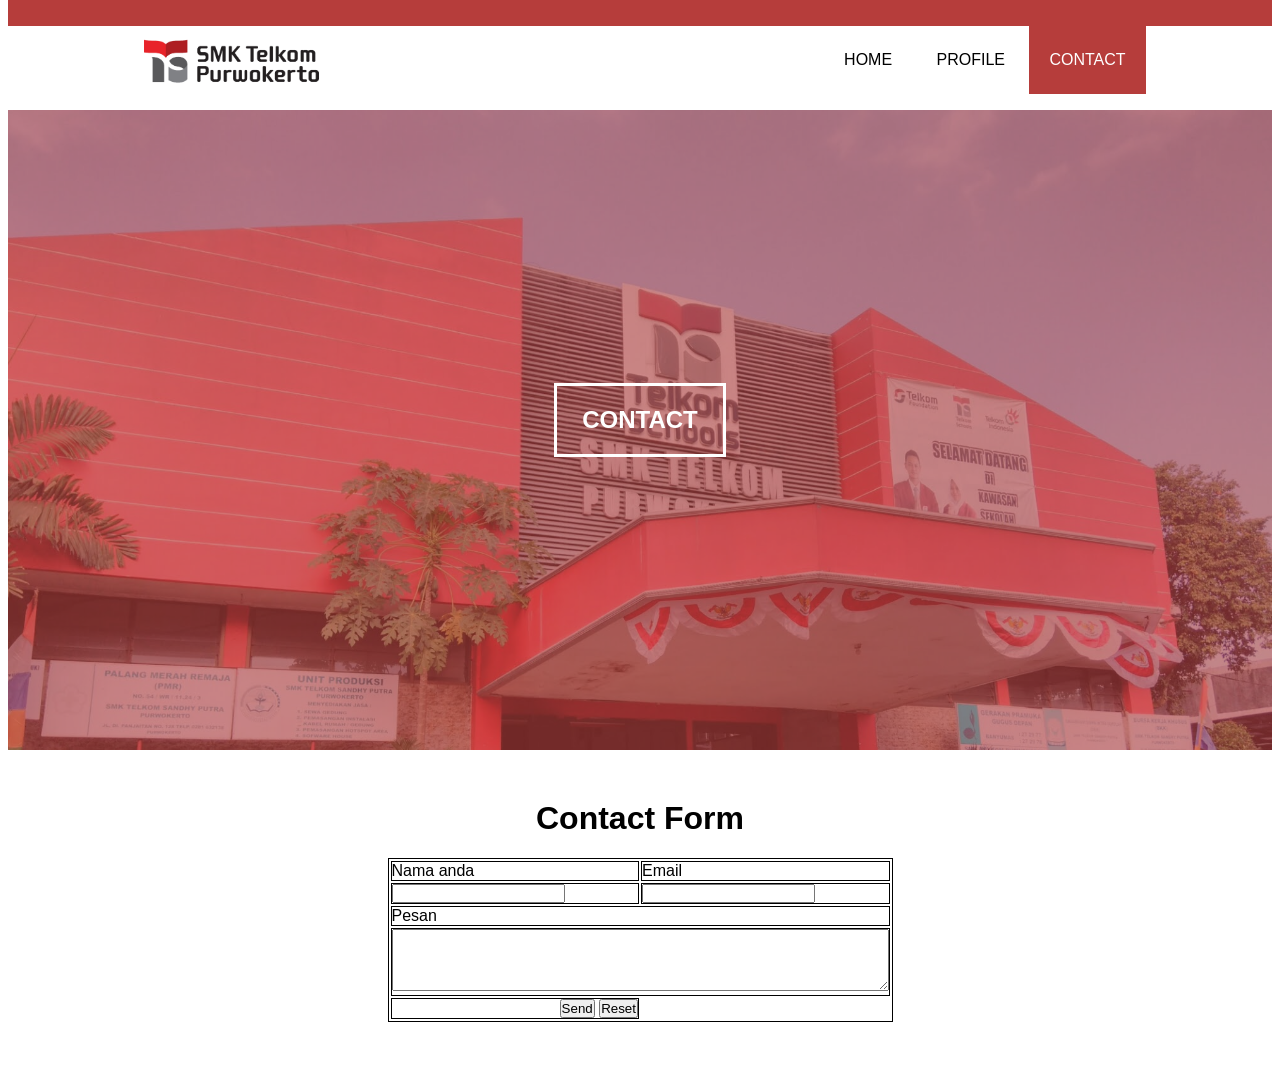
==== contact.html @ eadc038e "first commit" ====
<!DOCTYPE html>
<html>
<head>
	<meta charset="utf-8">
	<meta name="viewport" content="width=device-width, initial-scale=1">
	<title>KELOMPOK 1</title>
	<link rel="stylesheet" type="text/css" href="css/style.css">
	<link rel="stylesheet" type="text/css" href="https://cdnjs.cloudflare.com/ajax/libs/font-awesome/5.15.3/css/all.min.css">
</head>
<body>

	<!-- header -->
	<div class="medsos">
		<div class="container">
			<ul>
				<!--<li><a href="#"><i class="fab fa-instagram"></i></a></li>--->
			</ul>
		</div>
	</div>
	<header>
		<div class="container">
		<img src="logotelkom.png" alt="SMK Telkom Purwokerto" width="174.22px" height="50px" style="padding: 10px;">
		<ul>
			<li><a href="index1.html">HOME</a></li>
			<li><a href="profil.html">PROFILE</a></li>
            <li class="active"><a href="contact.html">CONTACT</a></li>
		</ul>
		</div>
	</header>

	<!-- banner -->
	<section class="banner">
		<h2>CONTACT</h2>
	</section>

	<!-- about -->
    <form action="contact" style="padding-bottom: 50px;">
        <h1 align="center" style="padding-top: 50px;"> Contact Form</h1>
        <table align="center" width="400px" celpadding="5" border="0">
            <tr>
                <td>Nama anda</td>
                <td>Email</td>
            </tr>
            <tr>
                <td> <input tipe=" text" name="name" size+="21"> </td>
                <td> <input tipe=" email" name="email" size+="21"> </td>
            </tr>
            <tr>
                <td colspan="2"> Pesan </td>
            </tr>
            <tr>
                <td colspan="2"> 
                    <textarea name="pesan" cols="60" rows="4"></textarea>
                </td>
            </tr>
            <tr>
                <td coslpan="2" align="right">
                    <input type="submit" value="Send" />
                    <input type="reset" value="Reset" />
                </td>
            </tr>
    </form>

	<!-- footer -->
	<!---<footer>
		<div class="container">
			<small> Copyright &copy; 2022</small>
		</div>
	</footer>--->
</body>
</html>
---- css/style.css ----
*{
	padding: 0;
	margin-top: 0;
	font-family: sans-serif;
}
a{
	color: inherit;
	text-decoration: none;
}
.medsos{
	padding: 5px 0;
	background-color: #B63D3B;
}
.medsos	ul li {
	display: inline-block;
	color: white;
	margin-right: 10px;
}
.container{
	width: 80%;
	margin: 0 auto;
}
.container:after{
	content: " ";
	display: block;
	clear: both;
}

header h1{
	float: left;
	padding: 15px 0px;
	color: #B63D3B;
}
header ul{
	float: right;
}
header ul li{
	display: inline-block;
}
header ul li a{
	padding: 25px 20px;
	display: inline-block;
}
header ul li a:hover{
	background-color: #B63D3B;
	color: #fff;
}
.active{
	background-color: #B63D3B;
	color: #fff;
}
.banner{
	height: 60vh;
	background-image: url(../img/stematel.jpeg);
	background-size: cover;
	position: relative;
	display: flex;
	justify-content: center;
	align-items: center;
}
.banner:after{
	content: " ";
	display: block;
	position: absolute;
	top: 0;
	left: 0;
	right: 0;
	bottom: 0;
	background-color: rgba(182, 61, 59, .6);
}
.banner h2{
	color: #fff;
	z-index: 1;
	padding: 20px 25px;
	border: 3px solid #fff;
}
section{
	padding: 50px 0;
}
section h3{
	text-align: center;
	padding: 20px 0;
	color: #B63D3B;
}
.about p{
	color: #666;
	word-spacing: 2px;
	line-height: 25px;
}
.contact{
	background-color: #B3FAE9;
}
footer{
	padding: 30px 0;
	background-color: #B63D3B;
	color: white;
	text-align: center;
}

table, th, td {
	border: 1px solid black;
  }
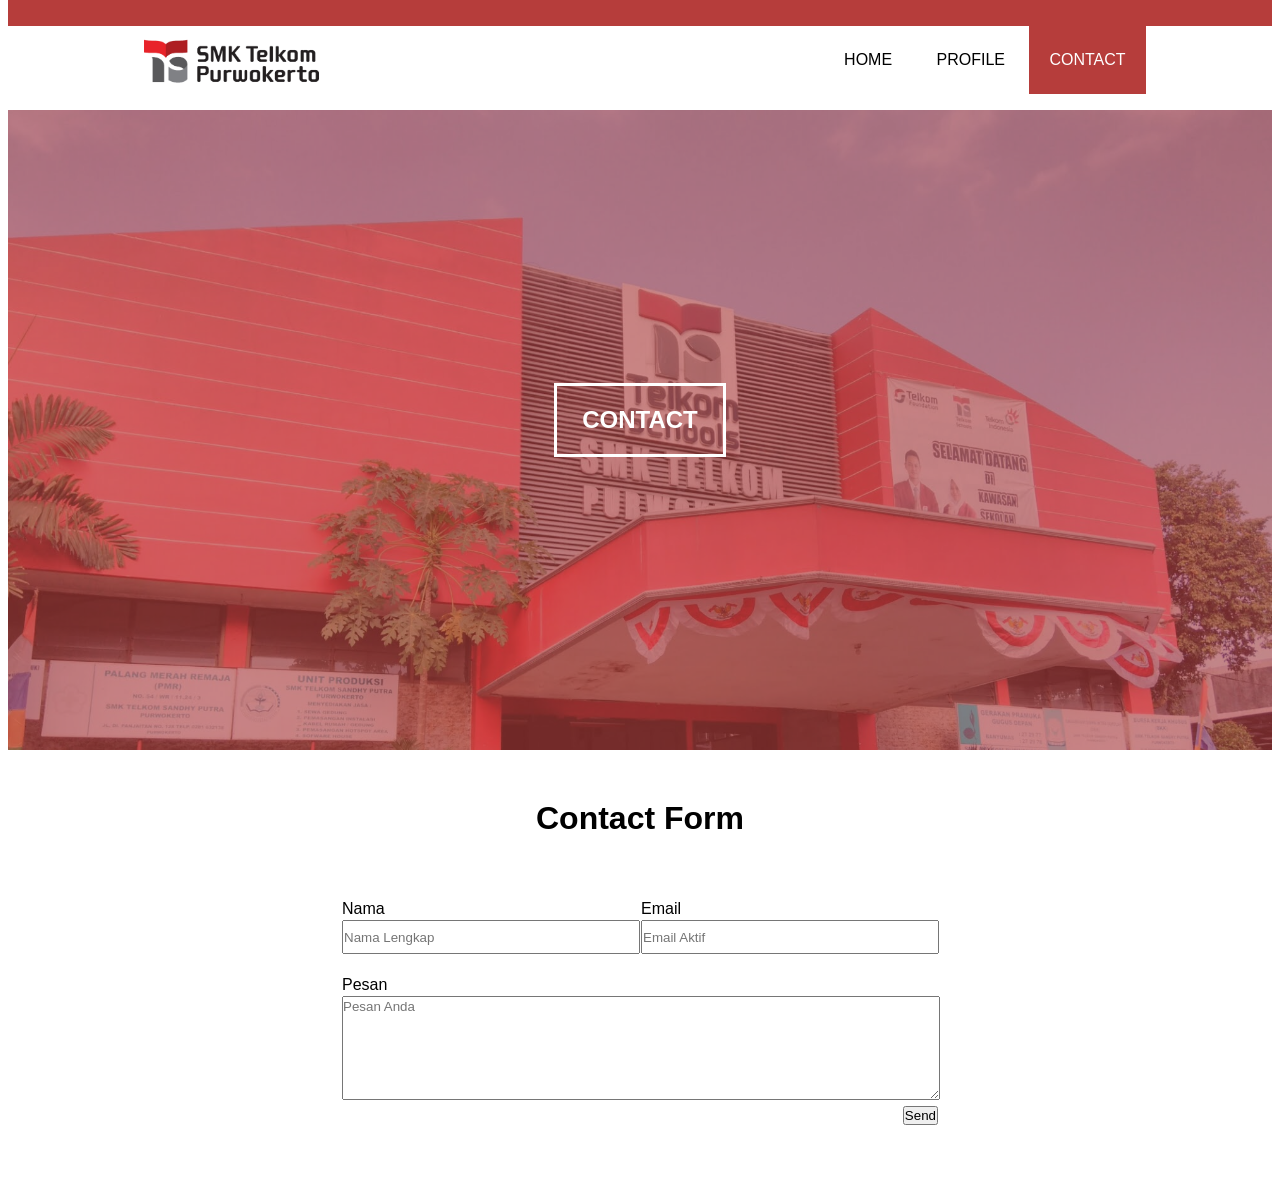
==== commit aa1b5404: "menambahkan javascript pada contact" ====
--- a/contact.html
+++ b/contact.html
@@ -35,31 +35,52 @@
 
 	<!-- about -->
     <form action="contact" style="padding-bottom: 50px;">
-        <h1 align="center" style="padding-top: 50px;"> Contact Form</h1>
-        <table align="center" width="400px" celpadding="5" border="0">
+        <h1 align="center" style="padding-top: 50px; padding-bottom: 40px;"> Contact Form</h1>
+        <table align="center" width="600px">
             <tr>
-                <td>Nama anda</td>
+                <td>Nama</td>
                 <td>Email</td>
             </tr>
             <tr>
-                <td> <input tipe=" text" name="name" size+="21"> </td>
-                <td> <input tipe=" email" name="email" size+="21"> </td>
+                <td> <input type="text" id="Nama" value="" placeholder="Nama Lengkap" class="formNamaEmail-control" required maxlength="40" minlength="1"> 
+                <td> <input type="text" id="Email" value="" placeholder="Email Aktif" class="formNamaEmail-control" required maxlength="40" minlength="7">
             </tr>
             <tr>
-                <td colspan="2"> Pesan </td>
+                <td colspan="2" style="padding-top: 20px;">Pesan</td>
             </tr>
             <tr>
                 <td colspan="2"> 
-                    <textarea name="pesan" cols="60" rows="4"></textarea>
+                    <textarea type="text" id="Pesan" placeholder="Pesan Anda" class="form-control" required maxlength="200" minlength="10"></textarea>
                 </td>
             </tr>
             <tr>
-                <td coslpan="2" align="right">
-                    <input type="submit" value="Send" />
-                    <input type="reset" value="Reset" />
+                <td colspan="2" align="right">
+					<input type="button" class="btn" value="Send" onclick="hasil()">
+                
+                    <p id="result-Nama"></p>
+                    <p id="result-Email"></p>
+                    <p id="result-Pesan"></p>
+                    
                 </td>
             </tr>
     </form>
+
+	<script>
+		function hasil() {
+			var nama = document.getElementById("Nama").value ;
+			var email = document.getElementById("Email").value ;
+			var pesan = document.getElementById("Pesan").value ;
+
+			if (nama !="" && email !=""){
+				document.getElementById("result-Nama").innerHTML = nama
+				document.getElementById("result-Email").innerHTML = email
+				document.getElementById("result-Pesan").innerHTML = pesan
+				return True;
+			}else{
+				alert('Harap isi Nama dan Email');
+			}
+			}
+	</script>
 
 	<!-- footer -->
 	<!---<footer>
--- a/css/style.css
+++ b/css/style.css
@@ -98,5 +98,19 @@
 }
 
 table, th, td {
-	border: 1px solid black;
-  }+	border: 0px solid black;
+  }
+
+
+.form-control {
+	width: 100%;
+	height: 100px;
+	padding-top: 2px;
+}
+
+.formNamaEmail-control {
+	width: 99%;
+	height: 30px;
+	padding-top: 0px
+}
+
